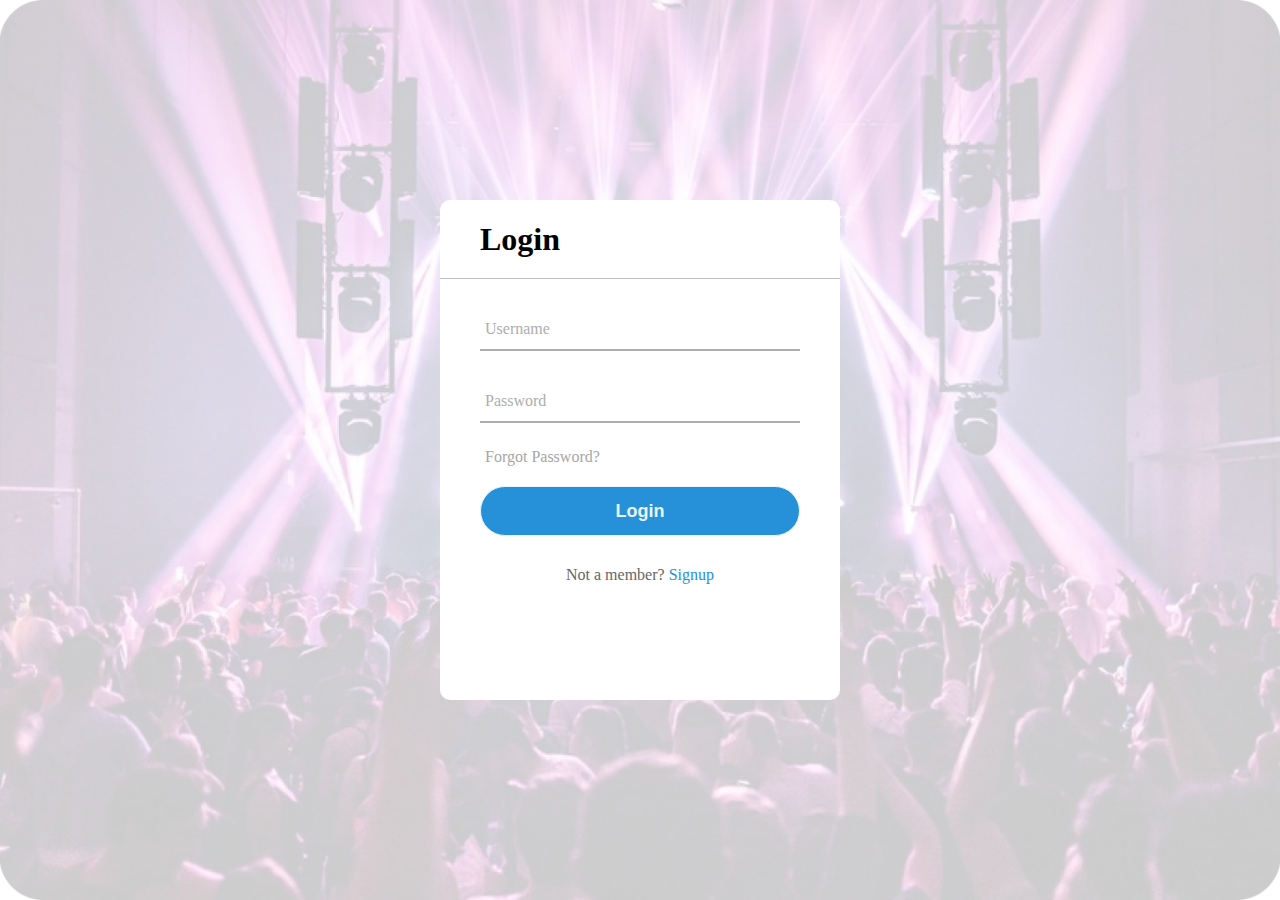
==== src/main/webapp/index.html @ b4f1f05d "Initial commit" ====
<!DOCTYPE html>
<html lang="en" dir ="ltr">
<head>
    <meta charset="utf-8">
    <title>Animated Login Form</title>
    <link rel="stylesheet" href="css/styles.css"><body>
<div class = "center">
    <h1>Login</h1>
    <form method="post">
        <div class = "txt_field">
            <input type="text" required>
            <span></span>
            <label>Username</label>
        </div>
        <div class = "txt_field">
            <input type="password" required>
            <span></span>
            <label>Password</label>
        </div>
        <div class="pass">Forgot Password?</div>
        <input type = "submit" value = "Login">
        <div class="signup_link">
            Not a member? <a href="#">Signup</a>
        </div>
    </form>
</div>
</body>
---- src/main/webapp/css/styles.css ----
body{
    margin: 0;
    padding: 0;
    font-family: "Scheherazade";
    background-image: url("../images/background.png");
    background-size: cover;
    background-position: center center;
    height: 100vh;
    overflow: hidden;
}
.center{
    position: absolute;
    top: 50%;
    left: 50%;
    transform: translate(-50%,-50%);
    width: 400px;
    height: 500px;
    background: white;
    border-radius: 10px;
}
.center h1{
    text-align: left;
    padding: 0 20px 20px 40px;
    border-bottom: 1px solid silver;
}
.center form{
    padding: 0 40px;
    box-sizing: border-box;
}
form .txt_field{
    position: relative;
    border-bottom: 2px solid #adadad;
    margin: 30px 0;
}
.txt_field input{
    width: 100%;
    padding: 0 5px;
    height: 40px;
    font-size: 16px;
    border: none;
    background: none;
    outline: none;
}
.txt_field label{
    position: absolute;
    top: 50%;
    left: 5px;
    color: #adadad;
    transform: translateY(-50%);
    font-size: 16px;
    pointer-events: none;
    transition: .5s;
}
.txt_field span::before{
    content: '';
    position: absolute;
    top: 40px;
    left: 0;
    width: 0%;
    height: 2px;
    background: #2691d9;
    transition: .5s;
}
.txt_field input:focus ~ label,
.txt_field input:valid ~ label{
    top: -5px;
    color: #2691d9;
}
.txt_field input:focus ~ span::before,
.txt_field input:valid ~ span::before{
    width: 100%;
}
.pass{
    margin: -5px 0 20px 5px;
    color: #a6a6a6;
    cursor: pointer;
}
.pass:hover{
    text-decoration: underline;
}
input[type="submit"]{
    width: 100%;
    height: 50px;
    border: 1px solid;
    background: #2691d9;
    border-radius: 25px;
    font-size: 18px;
    color: #e9f4fb;
    font-weight: 700;
    cursor: pointer;
    outline: none;
}
input[type="submit"]:hover{
    border-color: #2691d9;
    transition: .5s;
}
input[type="submit"]:hover{
    background: transparent;
    color: #2691d9;
}
.signup_link{
    margin: 30px 0;
    text-align: center;
    font-size: 16px;
    color: #666666;
}
.signup_link a{
    color: #2691d9;
    text-decoration: none;
}
.signup_link a:hover{
    text-decoration: underline;
}
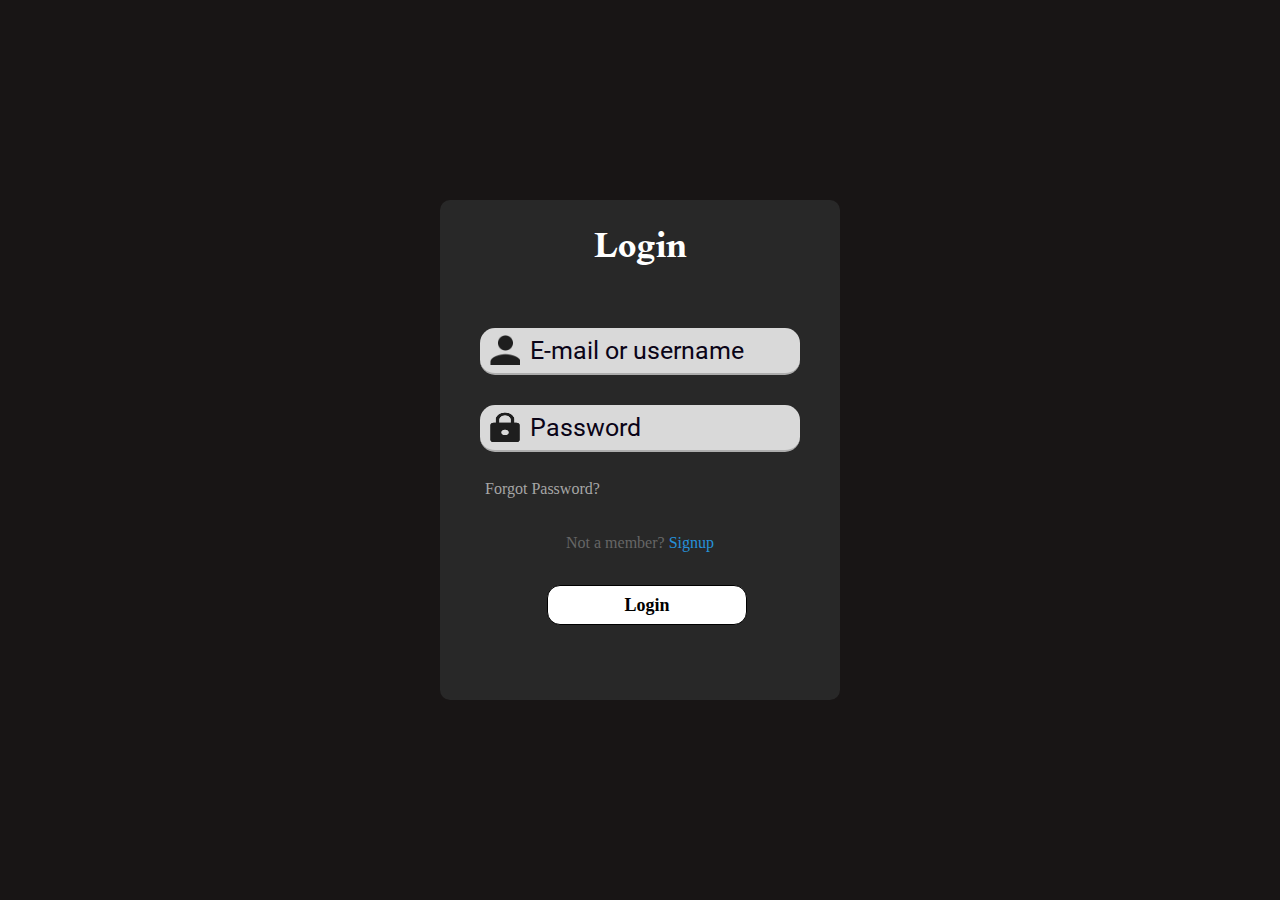
==== commit 4f4f36f2: "Login screen falluque" ====
--- a/src/main/webapp/index.html
+++ b/src/main/webapp/index.html
@@ -2,17 +2,21 @@
 <html lang="en" dir ="ltr">
 <head>
     <meta charset="utf-8">
-    <title>Animated Login Form</title>
-    <link rel="stylesheet" href="css/styles.css"><body>
+    <title>Login</title>
+    <link rel = "stylesheet" href = "css/bootstrap.css">
+    <link rel="stylesheet" href="css/styles.css">
+<body>
 <div class = "center">
     <h1>Login</h1>
     <form method="post">
         <div class = "txt_field">
+            <img src="images/user.png" alt="user">
             <input type="text" required>
             <span></span>
-            <label>Username</label>
+            <label>E-mail or username</label>
         </div>
         <div class = "txt_field">
+            <img src="images/lock.png" alt="lock">
             <input type="password" required>
             <span></span>
             <label>Password</label>
--- a/src/main/webapp/css/styles.css
+++ b/src/main/webapp/css/styles.css
@@ -1,12 +1,49 @@
+@font-face {
+    font-family: "Scheherazade-Regular";
+    src: url("../fonts/Scheherazade/Scheherazade-Regular.ttf");
+}
+@font-face {
+    font-family: "Scheherazade-Bold";
+    src: url("../fonts/Scheherazade/Scheherazade-Bold.ttf");
+}
+@font-face {
+    font-family: "Roboto-Black";
+    src: url("../fonts/roboto/Roboto-Black.ttf");
+}
+@font-face {
+    font-family: "Roboto-Bold";
+    src: url("../fonts/roboto/Roboto-Bold.ttf");
+}
+@font-face {
+    font-family: "Roboto-Regular";
+    src: url("../fonts/roboto/Roboto-Regular.ttf");
+}
+@font-face {
+    font-family: "Roboto-Medium";
+    src: url("../fonts/roboto/Roboto-Medium.ttf");
+}
 body{
     margin: 0;
     padding: 0;
     font-family: "Scheherazade";
-    background-image: url("../images/background.png");
+    background-color: #181515;
     background-size: cover;
     background-position: center center;
     height: 100vh;
     overflow: hidden;
+}
+input{
+
+    font-family: "Scheherazade";
+    height: 40px;
+    border-radius: 10px;
+    border: none;
+    outline: none;
+    margin: 5px ;
+    text-align: center;
+    font-size: 18px;
+    color: black;
+    background-color: rgb(48, 46, 46);
 }
 .center{
     position: absolute;
@@ -15,43 +52,79 @@
     transform: translate(-50%,-50%);
     width: 400px;
     height: 500px;
-    background: white;
+    background-color: #282828;
     border-radius: 10px;
+
 }
 .center h1{
-    text-align: left;
-    padding: 0 20px 20px 40px;
-    border-bottom: 1px solid silver;
+    position: relative;
+    text-align: center;
+    padding: 20px 40px 20px 40px;
+    /*
+        border-bottom: 1px solid silver;
+    */
+    color: white;
+    font-size: 48px;
+    font-family: "Scheherazade-Bold";
 }
 .center form{
     padding: 0 40px;
     box-sizing: border-box;
+
 }
 form .txt_field{
     position: relative;
     border-bottom: 2px solid #adadad;
     margin: 30px 0;
 }
-.txt_field input{
+.txt_field img {
+
+    position: absolute;
+    top: 50%;
+    left: 10px;
+    transform: translateY(-50%);
+    width: 30px;
+    height: 30px;
+}
+.txt_field {
+    position: relative;
+    border-bottom: 2px solid #adadad;
+    margin: 30px 0;
+    display: flex; /* Add flex display */
+    align-items: center; /* Vertically align items */
+
+    background: #D9D9D9;
+    border-radius: 15px;
+}
+
+.txt_field input {
     width: 100%;
     padding: 0 5px;
-    height: 40px;
+    height: 35px;
     font-size: 16px;
     border: none;
     background: none;
     outline: none;
 }
-.txt_field label{
+
+.txt_field label {
     position: absolute;
-    top: 50%;
+    top: 40%;
     left: 5px;
-    color: #adadad;
     transform: translateY(-50%);
-    font-size: 16px;
     pointer-events: none;
     transition: .5s;
-}
-.txt_field span::before{
+    color: #0A0417;
+    font-family: "Roboto-Regular";
+    font-size: 25px;
+    font-weight: 400;
+    line-height: 12px;
+    letter-spacing: 0em;
+    text-align: left;
+    margin-top: 5px;
+    margin-left: 45px;
+
+}.txt_field span::before{
     content: '';
     position: absolute;
     top: 40px;
@@ -79,19 +152,26 @@
     text-decoration: underline;
 }
 input[type="submit"]{
-    width: 100%;
-    height: 50px;
+
     border: 1px solid;
-    background: #2691d9;
-    border-radius: 25px;
+    background: white;
+    border-radius: 13px;
     font-size: 18px;
-    color: #e9f4fb;
+    color: black;
     font-weight: 700;
     cursor: pointer;
     outline: none;
+
+    position: absolute;
+    width: 200px;
+    top: 80%;
+    right: 22%;
+
+    transform: translateY(-50%);
+
 }
 input[type="submit"]:hover{
-    border-color: #2691d9;
+    border-color: #a51027;
     transition: .5s;
 }
 input[type="submit"]:hover{
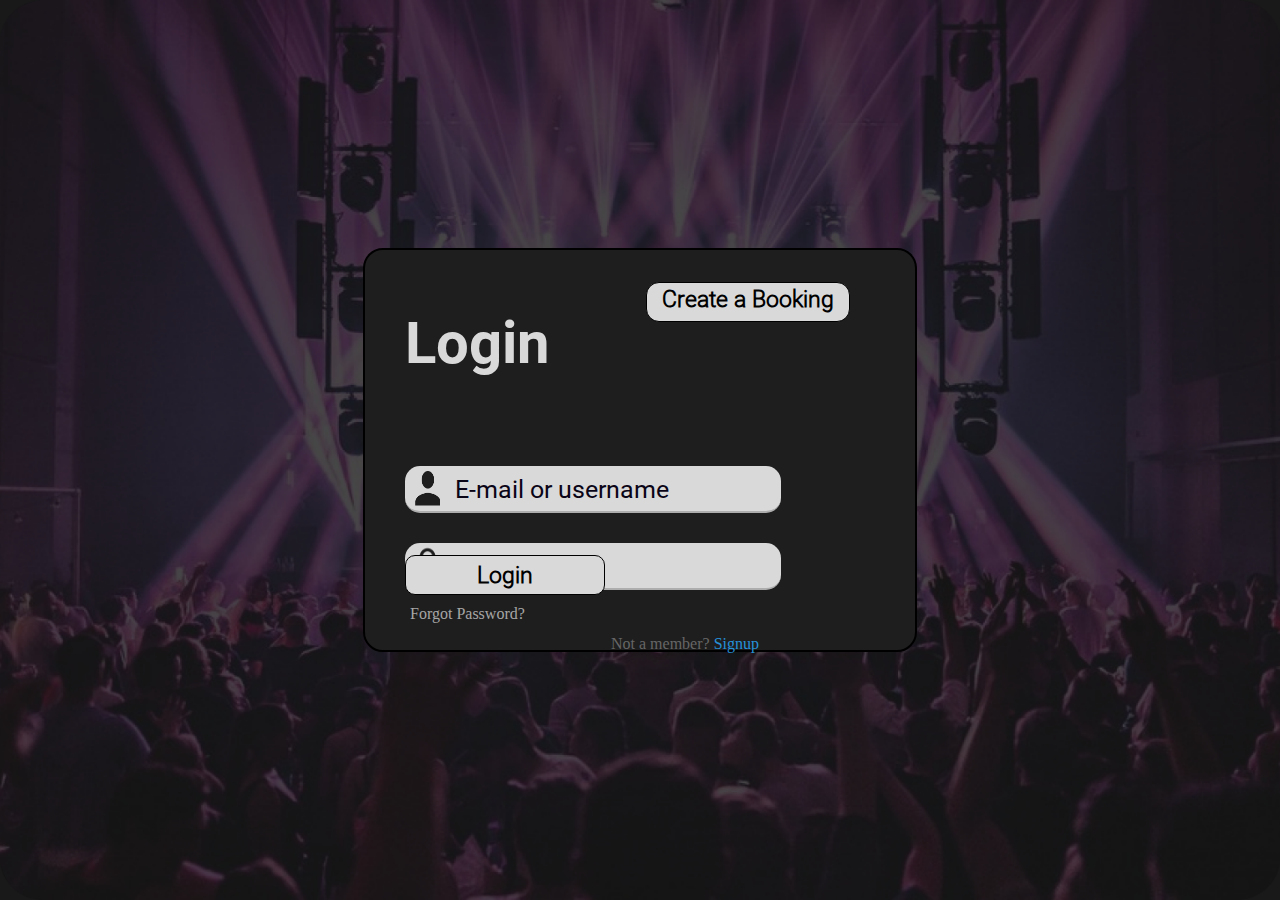
==== commit e3208714: "login screen" ====
--- a/src/main/webapp/index.html
+++ b/src/main/webapp/index.html
@@ -8,6 +8,9 @@
 <body>
 <div class = "center">
     <h1>Login</h1>
+    <div class = "create-booking-btn">
+        <input type = "button" value = "Create a Booking">
+    </div>
     <form method="post">
         <div class = "txt_field">
             <img src="images/user.png" alt="user">
--- a/src/main/webapp/css/styles.css
+++ b/src/main/webapp/css/styles.css
@@ -21,22 +21,36 @@
 @font-face {
     font-family: "Roboto-Medium";
     src: url("../fonts/roboto/Roboto-Medium.ttf");
+}
+@font-face {
+    font-family: "Roboto-Light";
+    src: url("../fonts/roboto/Roboto-Light.ttf");
 }
 body{
     margin: 0;
     padding: 0;
-    font-family: "Scheherazade";
-    background-color: #181515;
+    height: 100vh;
+    overflow: hidden;
+    position: relative;
+}
+body:before{
+    content: '';
+    position: absolute;
+    top: 0;
+    left: 0;
+    right: 0;
+    bottom: 0;
+    background-image: url("../images/background.png");
+    background-repeat: no-repeat;
     background-size: cover;
     background-position: center center;
-    height: 100vh;
-    overflow: hidden;
+    background-color: rgba(0,0,0,0.9);
 }
 input{
 
     font-family: "Scheherazade";
     height: 40px;
-    border-radius: 10px;
+    border-radius: 12px;
     border: none;
     outline: none;
     margin: 5px ;
@@ -50,22 +64,47 @@
     top: 50%;
     left: 50%;
     transform: translate(-50%,-50%);
-    width: 400px;
-    height: 500px;
-    background-color: #282828;
-    border-radius: 10px;
-
+    width: 550px;
+    height: 400px;
+    /* background-color: #82828;*/
+    background-color: #1E1E1E;
+    border-radius: 20px;
+    border: 2px solid #000000;
 }
 .center h1{
-    position: relative;
-    text-align: center;
-    padding: 20px 40px 20px 40px;
-    /*
-        border-bottom: 1px solid silver;
-    */
-    color: white;
-    font-size: 48px;
-    font-family: "Scheherazade-Bold";
+    display: inline-block;
+    vertical-align: middle;
+    text-align: left;
+    padding: 20px 40px;
+    color: #D9D9D9;
+    font-size: 58px;
+    font-family: "Roboto-Bold";
+    margin-right: 20px;
+}
+
+.create-booking-btn input[type="button"]{
+    border: 1px solid;
+    background: #D9D9D9;
+    border-radius: 13px;
+    color: #000000;
+    font-weight: 700;
+    cursor: pointer;
+    outline: none;
+    font-size: 23px;
+    padding: 2px 15px 8px 15px;
+    font-family: "Roboto-Light";
+}
+.create-booking-btn input[type="button"]:hover{
+    background: #a51027;
+    transition: .5s;
+}
+.create-booking-btn{
+    position: absolute;
+    top: 13%;
+    right:60px;
+    transform: translateY(-50%);
+    display: inline-block;
+    vertical-align: middle;
 }
 .center form{
     padding: 0 40px;
@@ -83,20 +122,20 @@
     top: 50%;
     left: 10px;
     transform: translateY(-50%);
-    width: 30px;
-    height: 30px;
+    width: 25px;
+    height: 35px;
 }
 .txt_field {
     position: relative;
     border-bottom: 2px solid #adadad;
     margin: 30px 0;
-    display: flex; /* Add flex display */
-    align-items: center; /* Vertically align items */
+    display: flex;
+    align-items: center;
 
     background: #D9D9D9;
     border-radius: 15px;
-}
-
+    width: 80%;
+}
 .txt_field input {
     width: 100%;
     padding: 0 5px;
@@ -106,7 +145,6 @@
     background: none;
     outline: none;
 }
-
 .txt_field label {
     position: absolute;
     top: 40%;
@@ -118,13 +156,14 @@
     font-family: "Roboto-Regular";
     font-size: 25px;
     font-weight: 400;
-    line-height: 12px;
+    line-height: 15px;
     letter-spacing: 0em;
     text-align: left;
     margin-top: 5px;
     margin-left: 45px;
 
-}.txt_field span::before{
+}
+.txt_field span::before{
     content: '';
     position: absolute;
     top: 40px;
@@ -144,7 +183,7 @@
     width: 100%;
 }
 .pass{
-    margin: -5px 0 20px 5px;
+    margin: -15px 0 20px 5px;
     color: #a6a6a6;
     cursor: pointer;
 }
@@ -154,19 +193,19 @@
 input[type="submit"]{
 
     border: 1px solid;
-    background: white;
-    border-radius: 13px;
-    font-size: 18px;
-    color: black;
+    background: #D9D9D9;
+    border-radius: 10px;
+    color: #000000;
     font-weight: 700;
     cursor: pointer;
     outline: none;
+    font-size: 23px;
 
     position: absolute;
     width: 200px;
-    top: 80%;
-    right: 22%;
-
+    top: 320px;
+    left: 35px;
+    font-family: "Roboto-Light";
     transform: translateY(-50%);
 
 }
@@ -183,6 +222,9 @@
     text-align: center;
     font-size: 16px;
     color: #666666;
+    top: -18px;
+    position: relative;
+    left: 45px;
 }
 .signup_link a{
     color: #2691d9;
